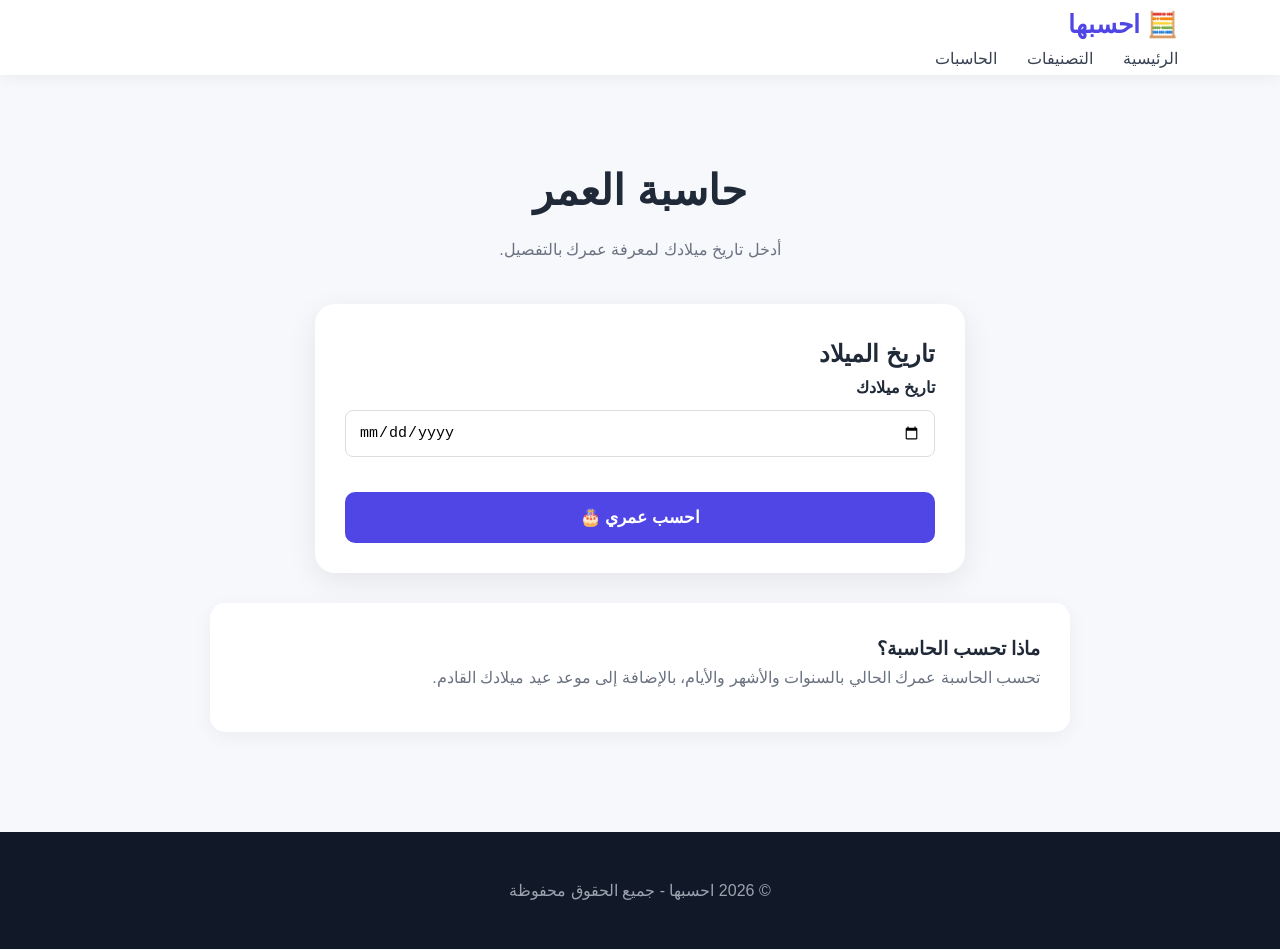
==== age.html @ e429866c "Initial website upload" ====
<!DOCTYPE html>
<html lang="ar" dir="rtl">

<head>
    <meta charset="UTF-8">
    <meta name="viewport" content="width=device-width, initial-scale=1.0">

    <title>حاسبة العمر | احسبها</title>

    <link rel="stylesheet" href="style.css">
</head>

<body>

<header>

    <div class="container nav-container">

        <div class="logo">
            🧮 احسبها
        </div>

        <nav>
            <a href="index.html">الرئيسية</a>
            <a href="index.html#categories">التصنيفات</a>
            <a href="index.html#calculators">الحاسبات</a>
        </nav>

    </div>

</header>


<main class="calculator-page">

    <div class="container">

        <div class="calculator-heading">

            <h1>حاسبة العمر</h1>

            <p>
                أدخل تاريخ ميلادك لمعرفة عمرك بالتفصيل.
            </p>

        </div>


        <div class="gpa-box age-box">

            <h2>تاريخ الميلاد</h2>

            <div class="input-group">

                <label for="birthDate">
                    تاريخ ميلادك
                </label>

                <input
                    type="date"
                    id="birthDate"
                >

            </div>


            <button
                class="calculate-button"
                onclick="calculateAge()"
            >
                احسب عمري 🎂
            </button>


            <div
                id="ageResult"
                class="result"
                style="display:none;"
            ></div>

        </div>


        <div class="info-box">

            <h3>ماذا تحسب الحاسبة؟</h3>

            <p>
                تحسب الحاسبة عمرك الحالي بالسنوات والأشهر والأيام،
                بالإضافة إلى موعد عيد ميلادك القادم.
            </p>

        </div>

    </div>

</main>


<footer>

    <div class="container">

        <p>
            © 2026 احسبها - جميع الحقوق محفوظة
        </p>

    </div>

</footer>


<script src="script.js"></script>

</body>

</html>
---- style.css ----
* {
    margin: 0;
    padding: 0;
    box-sizing: border-box;
}

html {
    scroll-behavior: smooth;
}

body {
    font-family: Arial, sans-serif;
    background: #f7f8fc;
    color: #1f2937;
    line-height: 1.7;
}


/* =========================
   HEADER
========================= */

header {
    height: 75px;

    padding: 0 8%;

    background: white;

    display: flex;
    justify-content: space-between;
    align-items: center;

    position: sticky;
    top: 0;

    z-index: 1000;

    box-shadow: 0 2px 15px rgba(0, 0, 0, 0.06);
}

.logo {
    color: #4f46e5;

    font-size: 25px;

    font-weight: bold;

    text-decoration: none;
}

nav {
    display: flex;

    gap: 30px;
}

nav a {
    color: #374151;

    text-decoration: none;

    font-size: 16px;

    transition: 0.3s;
}

nav a:hover {
    color: #4f46e5;
}


/* =========================
   HERO
========================= */

.hero {
    min-height: 580px;

    display: flex;
    align-items: center;
    justify-content: center;

    text-align: center;

    padding: 70px 20px;

    background:
        radial-gradient(
            circle at top,
            #eef2ff,
            #f7f8fc 65%
        );
}

.hero-content {
    max-width: 750px;
}

.hero-small {
    color: #4f46e5;

    font-weight: bold;

    font-size: 17px;
}

.hero h1 {
    font-size: 65px;

    line-height: 1.2;

    margin: 20px 0;
}

.hero h1 strong {
    color: #4f46e5;
}

.hero p {
    color: #6b7280;

    font-size: 20px;

    max-width: 600px;

    margin: 0 auto 35px;
}

.main-button {
    display: inline-block;

    background: #4f46e5;

    color: white;

    padding: 15px 38px;

    border-radius: 10px;

    text-decoration: none;

    font-size: 18px;

    font-weight: bold;

    transition: 0.3s;
}

.main-button:hover {
    transform: translateY(-3px);

    background: #4338ca;
}


/* =========================
   SECTION TITLE
========================= */

section {
    scroll-margin-top: 90px;
}

.categories,
.calculators {
    padding: 90px 7%;
}

.section-title {
    text-align: center;

    margin-bottom: 50px;
}

.section-title span {
    color: #4f46e5;

    font-weight: bold;

    font-size: 15px;
}

.section-title h2 {
    font-size: 38px;

    margin: 8px 0;
}

.section-title p {
    color: #6b7280;
}


/* =========================
   CATEGORIES
========================= */

.category-grid {
    max-width: 1100px;

    margin: auto;

    display: grid;

    grid-template-columns:
        repeat(auto-fit, minmax(220px, 1fr));

    gap: 25px;
}

.category-card {
    background: white;

    padding: 30px;

    border-radius: 18px;

    text-decoration: none;

    color: #1f2937;

    box-shadow:
        0 5px 20px rgba(0, 0, 0, 0.06);

    transition: 0.3s;
}

.category-card:hover {
    transform: translateY(-7px);

    box-shadow:
        0 12px 30px rgba(0, 0, 0, 0.1);
}

.category-icon {
    font-size: 42px;

    margin-bottom: 15px;
}

.category-card h3 {
    font-size: 23px;

    margin-bottom: 7px;
}

.category-card p {
    color: #6b7280;

    font-size: 15px;
}


/* =========================
   CALCULATORS
========================= */

.calculators {
    background: white;
}

.calculator-grid {
    max-width: 1100px;

    margin: auto;

    display: grid;

    grid-template-columns:
        repeat(auto-fit, minmax(320px, 1fr));

    gap: 25px;
}

.calculator-card {
    display: flex;

    gap: 20px;

    align-items: flex-start;

    padding: 25px;

    background: #f8f9ff;

    border: 1px solid #e5e7eb;

    border-radius: 18px;

    transition: 0.3s;
}

.calculator-card:hover {
    transform: translateY(-5px);

    border-color: #c7d2fe;
}

.calculator-icon {
    font-size: 38px;

    min-width: 55px;

    text-align: center;
}

.calculator-card h3 {
    font-size: 20px;

    margin-bottom: 5px;
}

.calculator-card p {
    color: #6b7280;

    font-size: 14px;

    margin-bottom: 15px;
}

.calculator-card button {
    border: none;

    background: #4f46e5;

    color: white;

    padding: 9px 18px;

    border-radius: 8px;

    cursor: pointer;

    font-size: 14px;

    font-weight: bold;
}

.calculator-card button:hover {
    background: #4338ca;
}


/* =========================
   CTA
========================= */

.cta {
    padding: 80px 20px;

    text-align: center;

    background: #eef2ff;
}

.cta h2 {
    font-size: 32px;

    margin-bottom: 10px;
}

.cta p {
    color: #6b7280;

    margin-bottom: 25px;
}

.cta a {
    display: inline-block;

    background: #4f46e5;

    color: white;

    padding: 13px 30px;

    border-radius: 9px;

    text-decoration: none;

    font-weight: bold;
}


/* =========================
   FOOTER
========================= */

footer {
    background: #111827;

    color: white;

    text-align: center;

    padding: 45px 20px;
}

.footer-logo {
    font-size: 25px;

    font-weight: bold;

    margin-bottom: 8px;
}

footer p {
    color: #9ca3af;
}

.copyright {
    margin-top: 25px;

    font-size: 13px;
}


/* =========================
   MOBILE
========================= */

@media (max-width: 650px) {

    header {
        padding: 0 5%;
    }

    nav {
        gap: 12px;
    }

    nav a {
        font-size: 13px;
    }

    .hero h1 {
        font-size: 45px;
    }

    .hero p {
        font-size: 17px;
    }

    .section-title h2 {
        font-size: 30px;
    }

    .calculator-grid {
        grid-template-columns: 1fr;
    }

    .calculator-card {
        padding: 20px;
    }
}

/* =========================
   GPA CALCULATOR
========================= */

.calculator-page {

    max-width: 900px;

    margin: auto;

    padding: 70px 20px 100px;
}

.calculator-heading {

    text-align: center;

    margin-bottom: 40px;
}

.calculator-heading span {

    color: #4f46e5;

    font-weight: bold;
}

.calculator-heading h1 {

    font-size: 42px;

    margin: 10px 0;
}

.calculator-heading p {

    color: #6b7280;
}


/* Calculator Box */

.gpa-box {

    background: white;

    padding: 30px;

    border-radius: 20px;

    box-shadow:
        0 8px 30px rgba(0, 0, 0, 0.08);
}

.gpa-header {

    display: flex;

    justify-content: space-between;

    align-items: center;

    margin-bottom: 25px;
}

.gpa-header h2 {

    font-size: 24px;
}


/* Add Subject */

.add-button {

    border: none;

    background: #eef2ff;

    color: #4f46e5;

    padding: 10px 16px;

    border-radius: 8px;

    cursor: pointer;

    font-weight: bold;
}

.add-button:hover {

    background: #e0e7ff;
}


/* Subject */

.subject-row {

    display: grid;

    grid-template-columns:
        2fr 1fr 1fr 45px;

    gap: 10px;

    margin-bottom: 12px;
}

.subject-row input {

    width: 100%;

    padding: 13px;

    border: 1px solid #d1d5db;

    border-radius: 8px;

    outline: none;

    font-size: 15px;
}

.subject-row input:focus {

    border-color: #4f46e5;
}


/* Delete */

.delete-button {

    border: none;

    background: #fee2e2;

    color: #dc2626;

    border-radius: 8px;

    font-size: 22px;

    cursor: pointer;
}

.delete-button:hover {

    background: #fecaca;
}


/* Calculate */

.calculate-button {

    width: 100%;

    border: none;

    background: #4f46e5;

    color: white;

    padding: 15px;

    margin-top: 15px;

    border-radius: 10px;

    cursor: pointer;

    font-size: 17px;

    font-weight: bold;

    transition: 0.3s;
}

.calculate-button:hover {

    background: #4338ca;

    transform: translateY(-2px);
}


/* Result */

.result {

    margin-top: 30px;

    padding: 30px;

    background: #eef2ff;

    border-radius: 15px;

    text-align: center;
}

.result span {

    display: block;

    color: #6b7280;

    margin-bottom: 5px;
}

.result strong {

    display: block;

    color: #4f46e5;

    font-size: 55px;

    line-height: 1.2;
}

.result p {

    margin-top: 10px;

    font-weight: bold;
}


/* Info */

.info-box {

    background: white;

    margin-top: 30px;

    padding: 30px;

    border-radius: 15px;

    box-shadow:
        0 5px 20px rgba(0, 0, 0, 0.05);
}

.info-box h2 {

    margin-bottom: 15px;
}

.info-box p {

    color: #6b7280;

    margin-bottom: 10px;
}


/* Mobile */

@media (max-width: 600px) {

    .calculator-heading h1 {

        font-size: 32px;
    }

    .gpa-box {

        padding: 20px;
    }

    .gpa-header {

        align-items: flex-start;

        gap: 15px;

        flex-direction: column;
    }

    .subject-row {

        grid-template-columns: 1fr 1fr;

    }

    .subject-name {

        grid-column: 1 / 3;
    }

    .delete-button {

        height: 45px;
    }
}

.calculator-link {
    display: inline-block;
    background: #4f46e5;
    color: white;
    padding: 9px 18px;
    border-radius: 8px;
    text-decoration: none;
    font-size: 14px;
    font-weight: bold;
}

.calculator-link:hover {
    background: #4338ca;
}

.percentage-box {
    margin-bottom: 25px;
}

.percentage-box p {
    color: #666;
    margin-bottom: 20px;
}

.percentage-inputs {
    display: flex;
    align-items: center;
    gap: 12px;
    margin-bottom: 20px;
}

.percentage-inputs input {
    flex: 1;
    padding: 12px;
    border: 1px solid #ddd;
    border-radius: 8px;
    font-size: 15px;
    outline: none;
}

.percentage-inputs input:focus {
    border-color: #4f46e5;
}

.percentage-inputs span {
    font-weight: bold;
    color: #555;
}

.percentage-buttons {
    display: flex;
    gap: 10px;
}

.percentage-buttons .calculate-button {
    flex: 1;
}

@media (max-width: 600px) {

    .percentage-inputs {
        flex-direction: column;
        align-items: stretch;
    }

    .percentage-inputs span {
        text-align: center;
    }

    .percentage-buttons {
        flex-direction: column;
    }

}

.discount-box {
    max-width: 650px;
    margin: 0 auto 25px;
}

.discount-box .input-group {
    margin-bottom: 20px;
}

.discount-box label {
    display: block;
    margin-bottom: 8px;
    font-weight: bold;
}

.discount-box input {
    width: 100%;
    box-sizing: border-box;
    padding: 13px;
    border: 1px solid #ddd;
    border-radius: 8px;
    font-size: 15px;
    outline: none;
}

.discount-box input:focus {
    border-color: #4f46e5;
}


.loan-box {
    max-width: 650px;
    margin: 0 auto 25px;
}

.loan-box .input-group {
    margin-bottom: 20px;
}

.loan-box label {
    display: block;
    margin-bottom: 8px;
    font-weight: bold;
}

.loan-box input {
    width: 100%;
    box-sizing: border-box;
    padding: 13px;
    border: 1px solid #ddd;
    border-radius: 8px;
    font-size: 15px;
    outline: none;
}

.loan-box input:focus {
    border-color: #4f46e5;
}


.age-box {
    max-width: 650px;
    margin: 0 auto 25px;
}

.age-box .input-group {
    margin-bottom: 20px;
}

.age-box label {
    display: block;
    margin-bottom: 8px;
    font-weight: bold;
}

.age-box input {
    width: 100%;
    box-sizing: border-box;
    padding: 13px;
    border: 1px solid #ddd;
    border-radius: 8px;
    font-size: 15px;
    outline: none;
}

.age-box input:focus {
    border-color: #4f46e5;
}

.fuel-box {
    max-width: 650px;
    margin: 0 auto 25px;
}

.fuel-box .input-group {
    margin-bottom: 20px;
}

.fuel-box label {
    display: block;
    margin-bottom: 8px;
    font-weight: bold;
}

.fuel-box input {
    width: 100%;
    box-sizing: border-box;
    padding: 13px;
    border: 1px solid #ddd;
    border-radius: 8px;
    font-size: 15px;
    outline: none;
}

.fuel-box input:focus {
    border-color: #4f46e5;
}
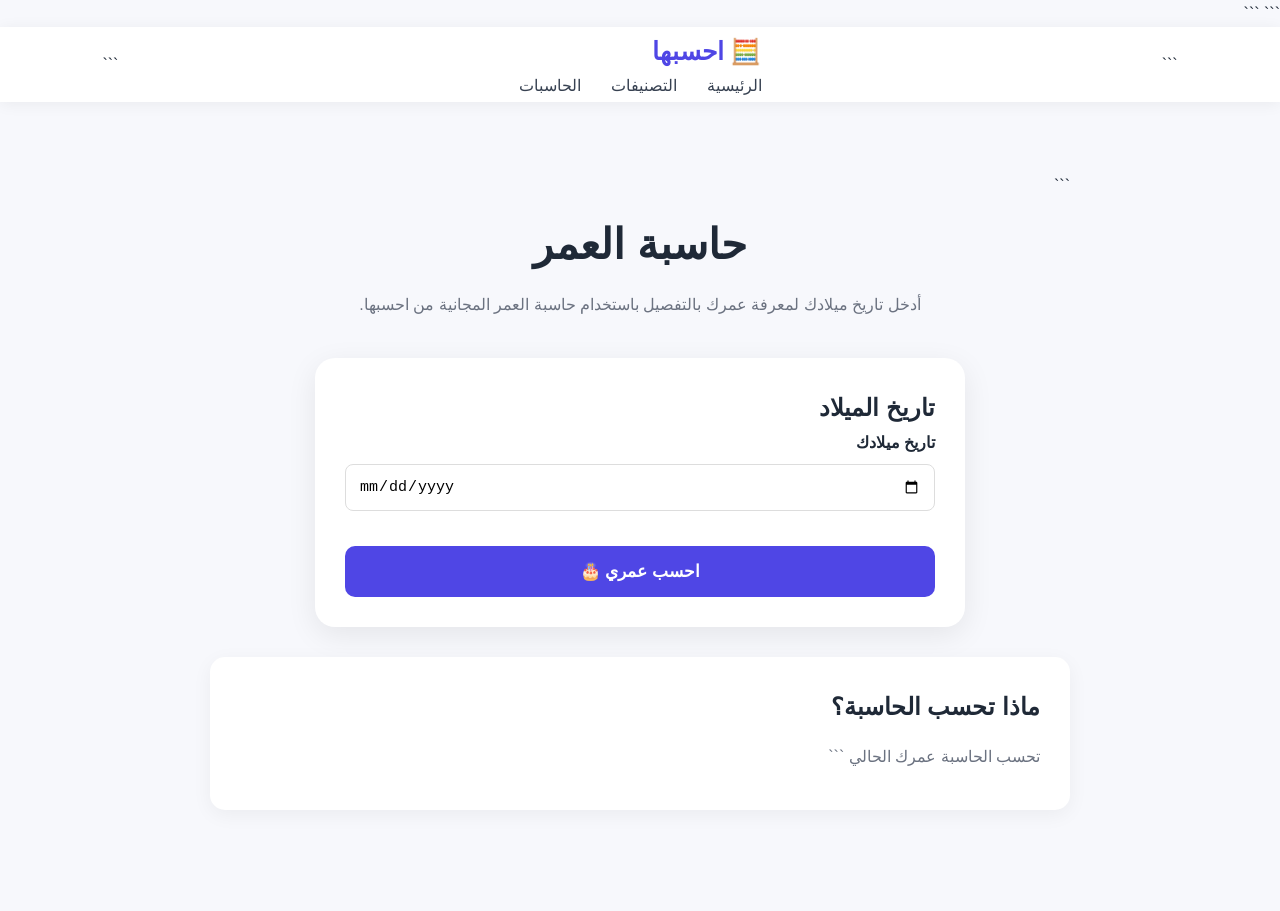
==== commit a683776b: "Improve age page SEO" ====
--- a/age.html
+++ b/age.html
@@ -1,118 +1,140 @@
+<!DOCTYPE html>
 
-<!DOCTYPE html>
 <html lang="ar" dir="rtl">
 
 <head>
-    <meta charset="UTF-8">
-    <meta name="viewport" content="width=device-width, initial-scale=1.0">
 
-    <title>حاسبة العمر | احسبها</title>
+```
+<meta charset="UTF-8">
 
-    <link rel="stylesheet" href="style.css">
+<meta name="viewport" content="width=device-width, initial-scale=1.0">
+
+<!-- SEO -->
+<title>حاسبة العمر | احسبها</title>
+
+<meta name="description"
+      content="احسب عمرك بدقة بالسنوات والأشهر والأيام مع حاسبة العمر المجانية من احسبها، واعرف موعد عيد ميلادك القادم.">
+
+<meta name="robots" content="index, follow">
+
+<link rel="canonical"
+      href="https://ahsebha.github.io/ahsebha/age.html">
+
+<!-- Open Graph -->
+<meta property="og:title"
+      content="حاسبة العمر | احسبها">
+
+<meta property="og:description"
+      content="حاسبة مجانية لحساب العمر بالسنوات والأشهر والأيام ومعرفة موعد عيد الميلاد القادم.">
+
+<meta property="og:url"
+      content="https://ahsebha.github.io/ahsebha/age.html">
+
+<meta property="og:type"
+      content="website">
+
+<meta property="og:locale"
+      content="ar_JO">
+
+<link rel="stylesheet" href="style.css">
+```
+
 </head>
 
 <body>
 
 <header>
 
-    <div class="container nav-container">
+```
+<div class="container nav-container">
 
-        <div class="logo">
-            🧮 احسبها
-        </div>
+    <div class="logo">
+        🧮 احسبها
+    </div>
 
-        <nav>
-            <a href="index.html">الرئيسية</a>
-            <a href="index.html#categories">التصنيفات</a>
-            <a href="index.html#calculators">الحاسبات</a>
-        </nav>
+    <nav aria-label="القائمة الرئيسية">
+
+        <a href="index.html">
+            الرئيسية
+        </a>
+
+        <a href="index.html#categories">
+            التصنيفات
+        </a>
+
+        <a href="index.html#calculators">
+            الحاسبات
+        </a>
+
+    </nav>
+
+</div>
+```
+
+</header>
+
+<main class="calculator-page">
+
+```
+<div class="container">
+
+    <div class="calculator-heading">
+
+        <h1>
+            حاسبة العمر
+        </h1>
+
+        <p>
+            أدخل تاريخ ميلادك لمعرفة عمرك بالتفصيل باستخدام
+            حاسبة العمر المجانية من احسبها.
+        </p>
 
     </div>
 
-</header>
 
+    <div class="gpa-box age-box">
 
-<main class="calculator-page">
+        <h2>
+            تاريخ الميلاد
+        </h2>
 
-    <div class="container">
+        <div class="input-group">
 
-        <div class="calculator-heading">
+            <label for="birthDate">
+                تاريخ ميلادك
+            </label>
 
-            <h1>حاسبة العمر</h1>
-
-            <p>
-                أدخل تاريخ ميلادك لمعرفة عمرك بالتفصيل.
-            </p>
+            <input
+                type="date"
+                id="birthDate"
+            >
 
         </div>
 
 
-        <div class="gpa-box age-box">
-
-            <h2>تاريخ الميلاد</h2>
-
-            <div class="input-group">
-
-                <label for="birthDate">
-                    تاريخ ميلادك
-                </label>
-
-                <input
-                    type="date"
-                    id="birthDate"
-                >
-
-            </div>
+        <button
+            class="calculate-button"
+            onclick="calculateAge()"
+        >
+            احسب عمري 🎂
+        </button>
 
 
-            <button
-                class="calculate-button"
-                onclick="calculateAge()"
-            >
-                احسب عمري 🎂
-            </button>
-
-
-            <div
-                id="ageResult"
-                class="result"
-                style="display:none;"
-            ></div>
-
-        </div>
-
-
-        <div class="info-box">
-
-            <h3>ماذا تحسب الحاسبة؟</h3>
-
-            <p>
-                تحسب الحاسبة عمرك الحالي بالسنوات والأشهر والأيام،
-                بالإضافة إلى موعد عيد ميلادك القادم.
-            </p>
-
-        </div>
+        <div
+            id="ageResult"
+            class="result"
+            style="display:none;"
+        ></div>
 
     </div>
 
-</main>
 
+    <div class="info-box">
 
-<footer>
-
-    <div class="container">
+        <h2>
+            ماذا تحسب الحاسبة؟
+        </h2>
 
         <p>
-            © 2026 احسبها - جميع الحقوق محفوظة
-        </p>
-
-    </div>
-
-</footer>
-
-
-<script src="script.js"></script>
-
-</body>
-
-</html>
+            تحسب الحاسبة عمرك الحالي
+```
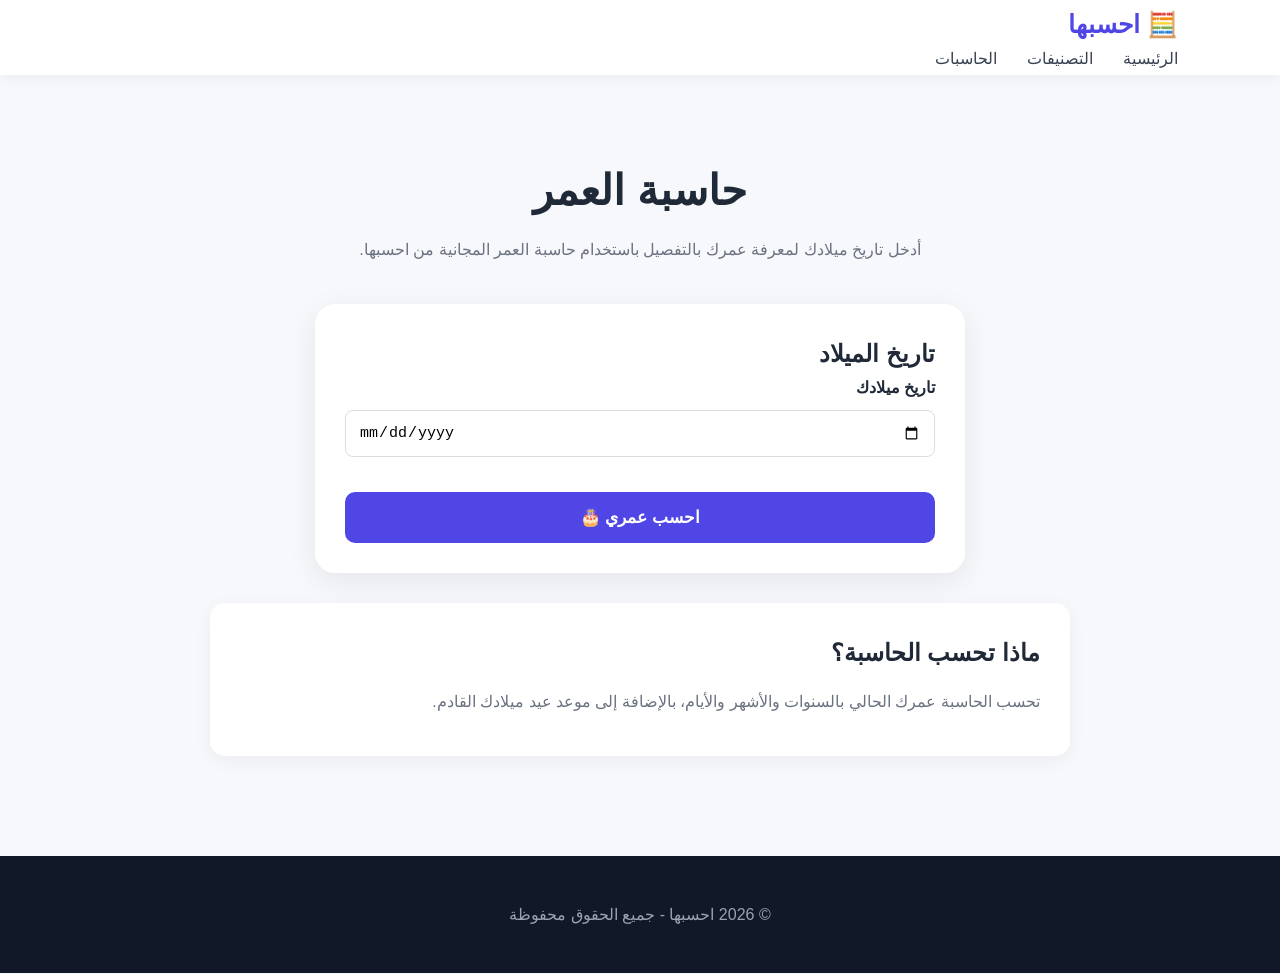
==== commit 7ecdf80d: "Update age.html" ====
--- a/age.html
+++ b/age.html
@@ -4,7 +4,6 @@
 
 <head>
 
-```
 <meta charset="UTF-8">
 
 <meta name="viewport" content="width=device-width, initial-scale=1.0">
@@ -37,7 +36,6 @@
       content="ar_JO">
 
 <link rel="stylesheet" href="style.css">
-```
 
 </head>
 
@@ -45,7 +43,6 @@
 
 <header>
 
-```
 <div class="container nav-container">
 
     <div class="logo">
@@ -69,13 +66,11 @@
     </nav>
 
 </div>
-```
 
 </header>
 
 <main class="calculator-page">
 
-```
 <div class="container">
 
     <div class="calculator-heading">
@@ -136,5 +131,30 @@
         </h2>
 
         <p>
-            تحسب الحاسبة عمرك الحالي
-```
+            تحسب الحاسبة عمرك الحالي بالسنوات والأشهر والأيام،
+            بالإضافة إلى موعد عيد ميلادك القادم.
+        </p>
+
+    </div>
+
+</div>
+
+</main>
+
+<footer>
+
+<div class="container">
+
+    <p>
+        © 2026 احسبها - جميع الحقوق محفوظة
+    </p>
+
+</div>
+
+</footer>
+
+<script src="script.js"></script>
+
+</body>
+
+</html>
